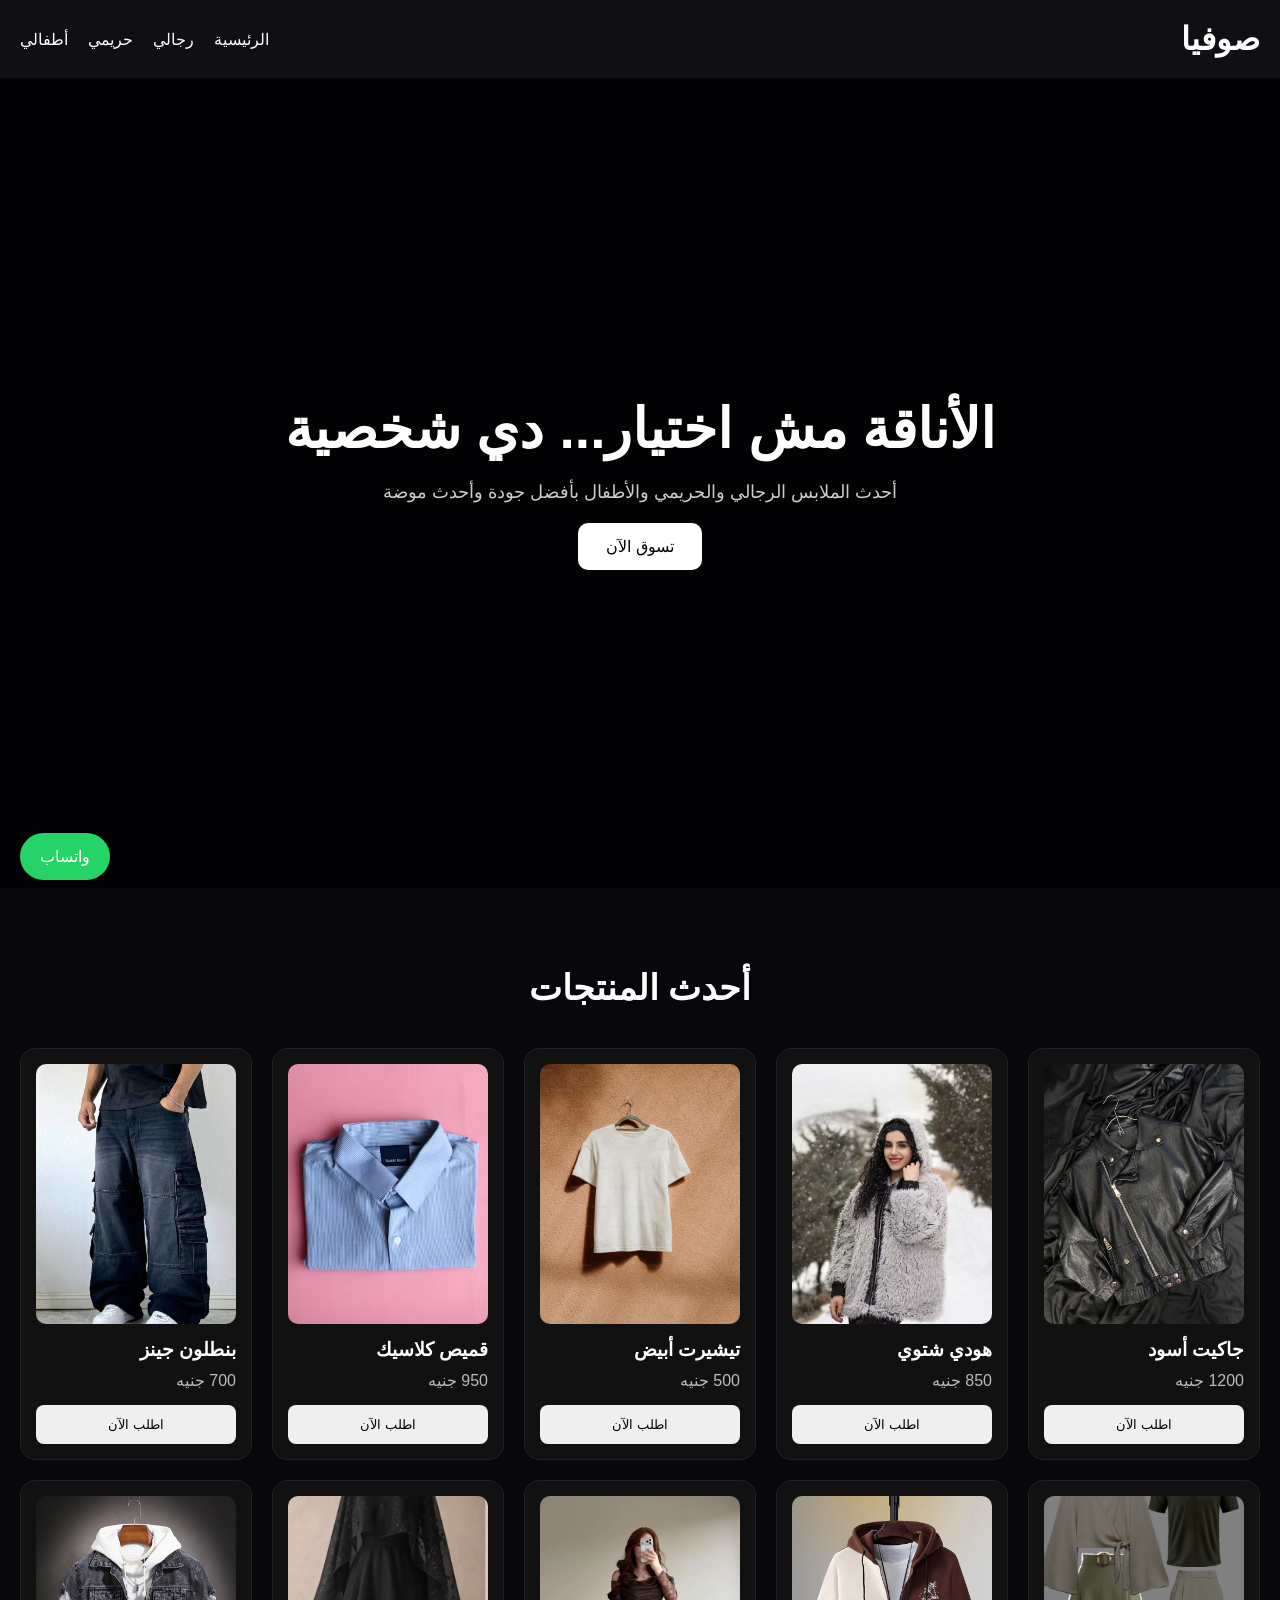
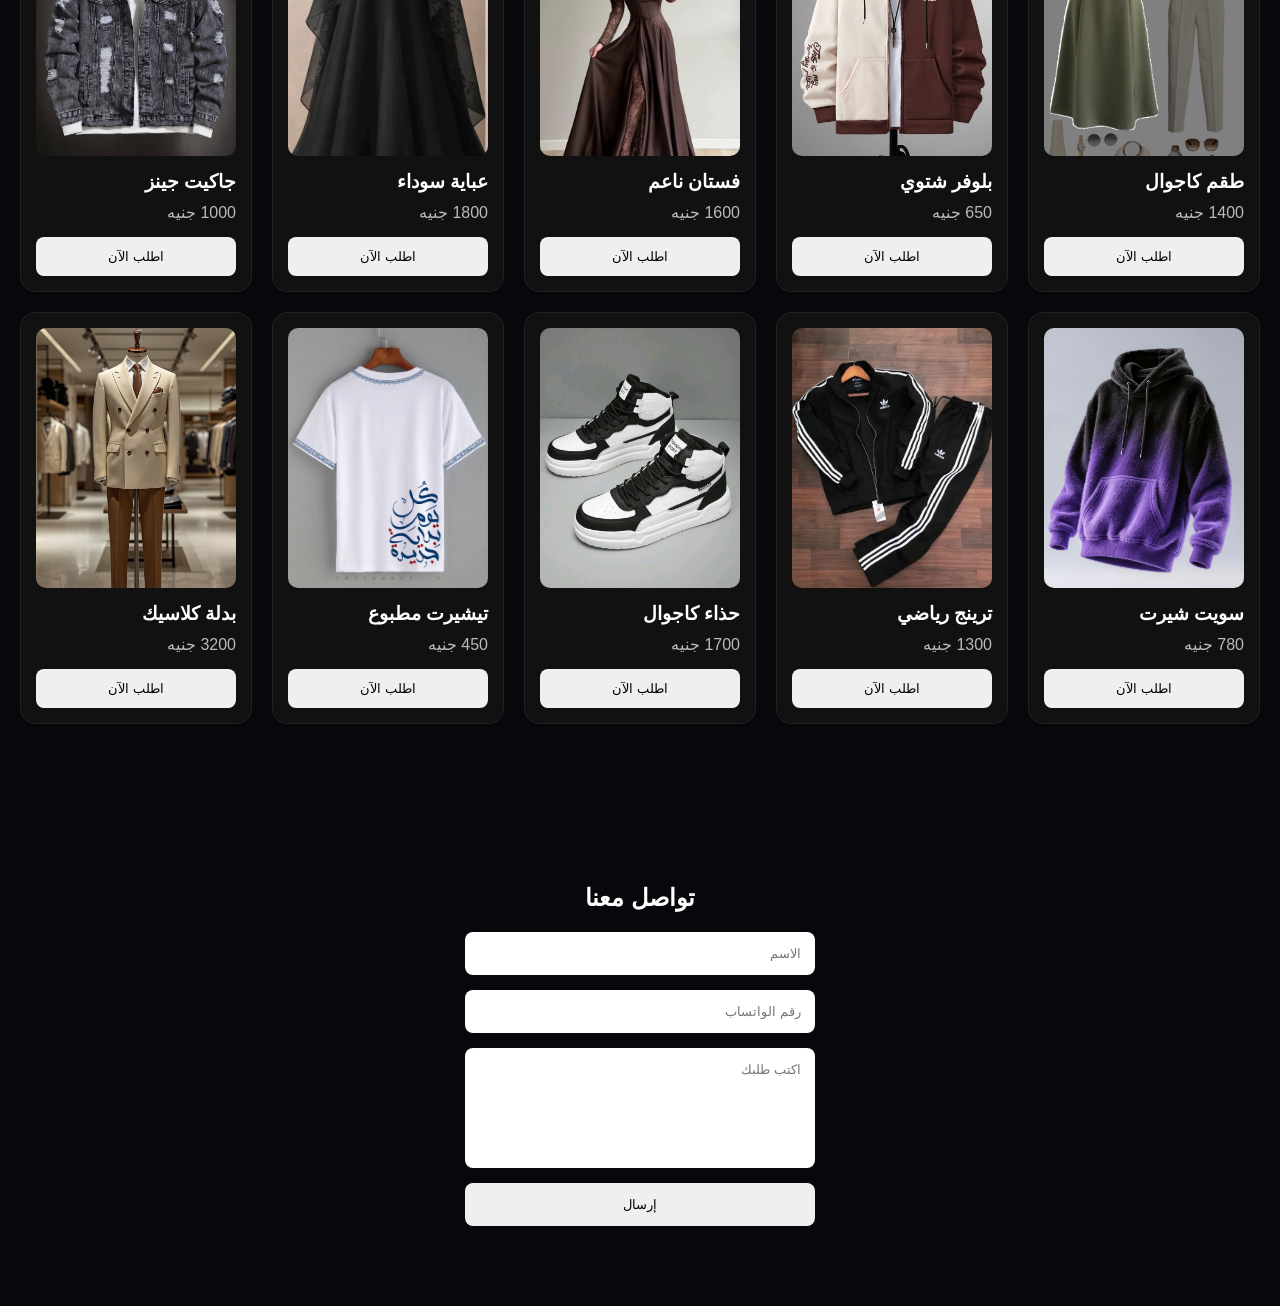
==== index.html @ 775a8ad1 "Add files via upload" ====
<!DOCTYPE html>
<html lang="ar" dir="rtl">

<head>
    <meta charset="UTF-8">

    <meta name="viewport"
    content="width=device-width, initial-scale=1.0">

    <title>
        صوفيا | متجر الأناقة
    </title>

    <link rel="stylesheet"
    href="ml.css">
</head>

<body>

<!-- ============================= -->
<!-- NAVBAR -->
<!-- ============================= -->

<nav class="navbar">

    <div class="logo">

        <h1>
            صوفيا
        </h1>

    </div>

    <ul>

        <li>
            <a href="index.html">
                الرئيسية
            </a>
        </li>

        <li>
            <a href="re.html">
                رجالي
            </a>
        </li>

        <li>
            <a href="ha.html">
                حريمي
            </a>
        </li>

        <li>
            <a href="at.html">
                أطفالي
            </a>
        </li>

    </ul>

</nav>

<!-- ============================= -->
<!-- HERO -->
<!-- ============================= -->

<section class="hero">

    <div class="overlay"></div>

    <div class="hero-content">

        <h2 class="hook">
            الأناقة مش اختيار...
            دي شخصية
        </h2>

        <p>
            أحدث الملابس الرجالي والحريمي والأطفال
            بأفضل جودة وأحدث موضة
        </p>

        <a href="#products"
        class="btn">

            تسوق الآن

        </a>

    </div>

</section>

<!-- ============================= -->
<!-- PRODUCTS -->
<!-- ============================= -->

<section class="products"
id="products">

    <h2 class="section-title">

        أحدث المنتجات

    </h2>

    <div class="grid">

        <!-- PRODUCT -->

        <div class="card">

            <div class="img">
                <img src="ja.avif">
            </div>

            <h3>
                جاكيت أسود
            </h3>

            <p>
                1200 جنيه
            </p>

            <button
            onclick="openModal('جاكيت أسود')">

                اطلب الآن

            </button>

        </div>

        <div class="card">
            <div class="img">
                <img src="ho.avif">
            </div>
            <h3>هودي شتوي</h3>
            <p>850 جنيه</p>
            <button onclick="openModal('هودي شتوي')">
                اطلب الآن
            </button>
        </div>

        <div class="card">
            <div class="img">
                <img src="te.avif">
            </div>
            <h3>تيشيرت أبيض</h3>
            <p>500 جنيه</p>
            <button onclick="openModal('تيشيرت أبيض')">
                اطلب الآن
            </button>
        </div>

        <div class="card">
            <div class="img">
                <img src="aa.avif">
            </div>
            <h3>قميص كلاسيك</h3>
            <p>950 جنيه</p>
            <button onclick="openModal('قميص كلاسيك')">
                اطلب الآن
            </button>
        </div>

        <div class="card">
            <div class="img">
                <img src="ba.jpg">
            </div>
            <h3>بنطلون جينز</h3>
            <p>700 جنيه</p>
            <button onclick="openModal('بنطلون جينز')">
                اطلب الآن
            </button>
        </div>

        <div class="card">
            <div class="img">
                <img src="ka.png">
            </div>
            <h3>طقم كاجوال</h3>
            <p>1400 جنيه</p>
            <button onclick="openModal('طقم كاجوال')">
                اطلب الآن
            </button>
        </div>

        <div class="card">
            <div class="img">
                <img src="bo.jpg">
            </div>
            <h3>بلوفر شتوي</h3>
            <p>650 جنيه</p>
            <button onclick="openModal('بلوفر شتوي')">
                اطلب الآن
            </button>
        </div>

        <div class="card">
            <div class="img">
                <img src="na.webp">
            </div>
            <h3>فستان ناعم</h3>
            <p>1600 جنيه</p>
            <button onclick="openModal('فستان ناعم')">
                اطلب الآن
            </button>
        </div>

        <div class="card">
            <div class="img">
                <img src="aab.jpg">
            </div>
            <h3>عباية سوداء</h3>
            <p>1800 جنيه</p>
            <button onclick="openModal('عباية سوداء')">
                اطلب الآن
            </button>
        </div>

        <div class="card">
            <div class="img">
                <img src="lak.jpg">
            </div>
            <h3>جاكيت جينز</h3>
            <p>1000 جنيه</p>
            <button onclick="openModal('جاكيت جينز')">
                اطلب الآن
            </button>
        </div>

        <div class="card">
            <div class="img">
                <img src="swe.jpg">
            </div>
            <h3>سويت شيرت</h3>
            <p>780 جنيه</p>
            <button onclick="openModal('سويت شيرت')">
                اطلب الآن
            </button>
        </div>

        <div class="card">
            <div class="img">
                <img src="tee.webp">
            </div>
            <h3>ترينج رياضي</h3>
            <p>1300 جنيه</p>
            <button onclick="openModal('ترينج رياضي')">
                اطلب الآن
            </button>
        </div>

        <div class="card">
            <div class="img">
                <img src="hee.jpg">
            </div>
            <h3>حذاء كاجوال</h3>
            <p>1700 جنيه</p>
            <button onclick="openModal('حذاء كاجوال')">
                اطلب الآن
            </button>
        </div>

        <div class="card">
            <div class="img">
                <img src="mat.webp">
            </div>
            <h3>تيشيرت مطبوع</h3>
            <p>450 جنيه</p>
            <button onclick="openModal('تيشيرت مطبوع')">
                اطلب الآن
            </button>
        </div>

        <div class="card">
            <div class="img">
                <img src="bad.jpg">
            </div>
            <h3>بدلة كلاسيك</h3>
            <p>3200 جنيه</p>
            <button onclick="openModal('بدلة كلاسيك')">
                اطلب الآن
            </button>
        </div>

    </div>

</section>

<!-- ============================= -->
<!-- CONTACT -->
<!-- ============================= -->

<section class="contact">

    <h2>

        تواصل معنا

    </h2>

    <form>

        <input type="text"
        placeholder="الاسم">

        <input type="text"
        placeholder="رقم الواتساب">

        <textarea
        placeholder="اكتب طلبك"></textarea>

        <button type="submit">

            إرسال

        </button>

    </form>

</section>

<!-- ============================= -->
<!-- WHATSAPP -->
<!-- ============================= -->

<a class="floating-whatsapp"
href="https://wa.me/201033281934"
target="_blank">

واتساب

</a>

<!-- ============================= -->
<!-- MODAL -->
<!-- ============================= -->

<div class="modal"
id="modal">

    <div class="modal-content">

        <span class="close"
        onclick="closeModal()">

        ×

        </span>

        <h2 id="modalTitle"></h2>

        <p>

            تواصل معنا لإتمام الطلب

        </p>

        <a href="https://wa.me/201033281934"
        target="_blank">

            تأكيد الطلب

        </a>

    </div>

</div>

<script src="ml.js"></script>

</body>
</html>
---- ml.css ----
*{
    margin: 0;
    padding: 0;
    box-sizing: border-box;
    font-family: Arial;
}

body{
    background: #07070c;
    color: white;
}

/* ============================= */
/* NAVBAR */
/* ============================= */

.navbar{
    display: flex;
    justify-content: space-between;
    align-items: center;

    padding: 20px;

    background: #0f0f14;

    position: sticky;
    top: 0;

    z-index: 1000;
}

.logo h1{
    font-size: 32px;
}

.navbar ul{
    display: flex;
    gap: 20px;
    list-style: none;
}

.navbar a{
    text-decoration: none;
    color: white;
    transition: 0.3s;
}

.navbar a:hover{
    color: #bbb;
}

/* ============================= */
/* HERO */
/* ============================= */

.hero{
    height: 90vh;

    display: flex;
    justify-content: center;
    align-items: center;

    text-align: center;

    position: relative;

    background:
    linear-gradient(rgba(0,0,0,.6),
    rgba(0,0,0,.6)),
    url("hero.jpg");

    background-size: cover;
    background-position: center;
}

.hero-content{
    z-index: 2;
}

.hook{
    font-size: 55px;
    margin-bottom: 20px;
}

.hero p{
    color: #ccc;
    font-size: 18px;
    margin-bottom: 20px;
}

.card .img{
    width: 100%;
    height: 260px;
    overflow: hidden;
    border-radius: 10px;
}

.card .img img{
    width: 100%;
    height: 100%;
    object-fit: cover;
    display: block;
}
.btn{
    display: inline-block;

    padding: 14px 28px;

    background: white;
    color: black;

    text-decoration: none;

    border-radius: 10px;

    transition: 0.3s;
}

.btn:hover{
    transform: scale(1.05);
}

/* ============================= */
/* PRODUCTS */
/* ============================= */

.products{
    padding: 80px 20px;
}

.section-title{
    text-align: center;
    margin-bottom: 40px;
    font-size: 35px;
}

.grid{
    display: grid;

    grid-template-columns:
    repeat(auto-fit,minmax(220px,1fr));

    gap: 20px;
}

.card{
    background: #111;

    padding: 15px;

    border-radius: 15px;

    transition: 0.3s;

    border: 1px solid #222;
}

.card:hover{
    transform: translateY(-8px);
}

.img{
    height: 260px;

    background: #222;

    border-radius: 10px;

    margin-bottom: 15px;
}

.card h3{
    margin-bottom: 10px;
}

.card p{
    color: #bbb;
}

.card button{
    width: 100%;

    margin-top: 15px;

    padding: 12px;

    border: none;

    border-radius: 8px;

    cursor: pointer;

    transition: 0.3s;
}

.card button:hover{
    transform: scale(1.03);
}

/* ============================= */
/* CONTACT */
/* ============================= */

.contact{
    padding: 80px 20px;
    text-align: center;
}

.contact h2{
    margin-bottom: 20px;
}

form{
    width: 350px;

    margin: auto;

    display: flex;
    flex-direction: column;

    gap: 15px;
}

input,
textarea{
    padding: 14px;

    border: none;

    border-radius: 8px;

    outline: none;
}

textarea{
    resize: none;
    height: 120px;
}

form button{
    padding: 14px;

    border: none;

    border-radius: 8px;

    cursor: pointer;
}

/* ============================= */
/* WHATSAPP */
/* ============================= */

.floating-whatsapp{
    position: fixed;

    left: 20px;
    bottom: 20px;

    background: #25D366;

    color: white;

    text-decoration: none;

    padding: 14px 20px;

    border-radius: 50px;

    z-index: 1000;
}

/* ============================= */
/* MODAL */
/* ============================= */

.modal{
    position: fixed;

    width: 100%;
    height: 100%;

    background: rgba(0,0,0,.8);

    top: 0;
    left: 0;

    display: none;

    justify-content: center;
    align-items: center;
}

.modal-content{
    background: #111;

    padding: 25px;

    border-radius: 15px;

    width: 320px;

    text-align: center;

    position: relative;
}

.close{
    position: absolute;

    top: 10px;
    left: 15px;

    cursor: pointer;

    font-size: 25px;
}

/* ============================= */
/* MOBILE */
/* ============================= */

@media(max-width:768px){

    .navbar{
        flex-direction: column;
        gap: 15px;
    }

    .hook{
        font-size: 35px;
    }

    .grid{
        grid-template-columns:
        repeat(2,1fr);
    }

    form{
        width: 100%;
    }

    .img{
        height: 180px;
    }
}
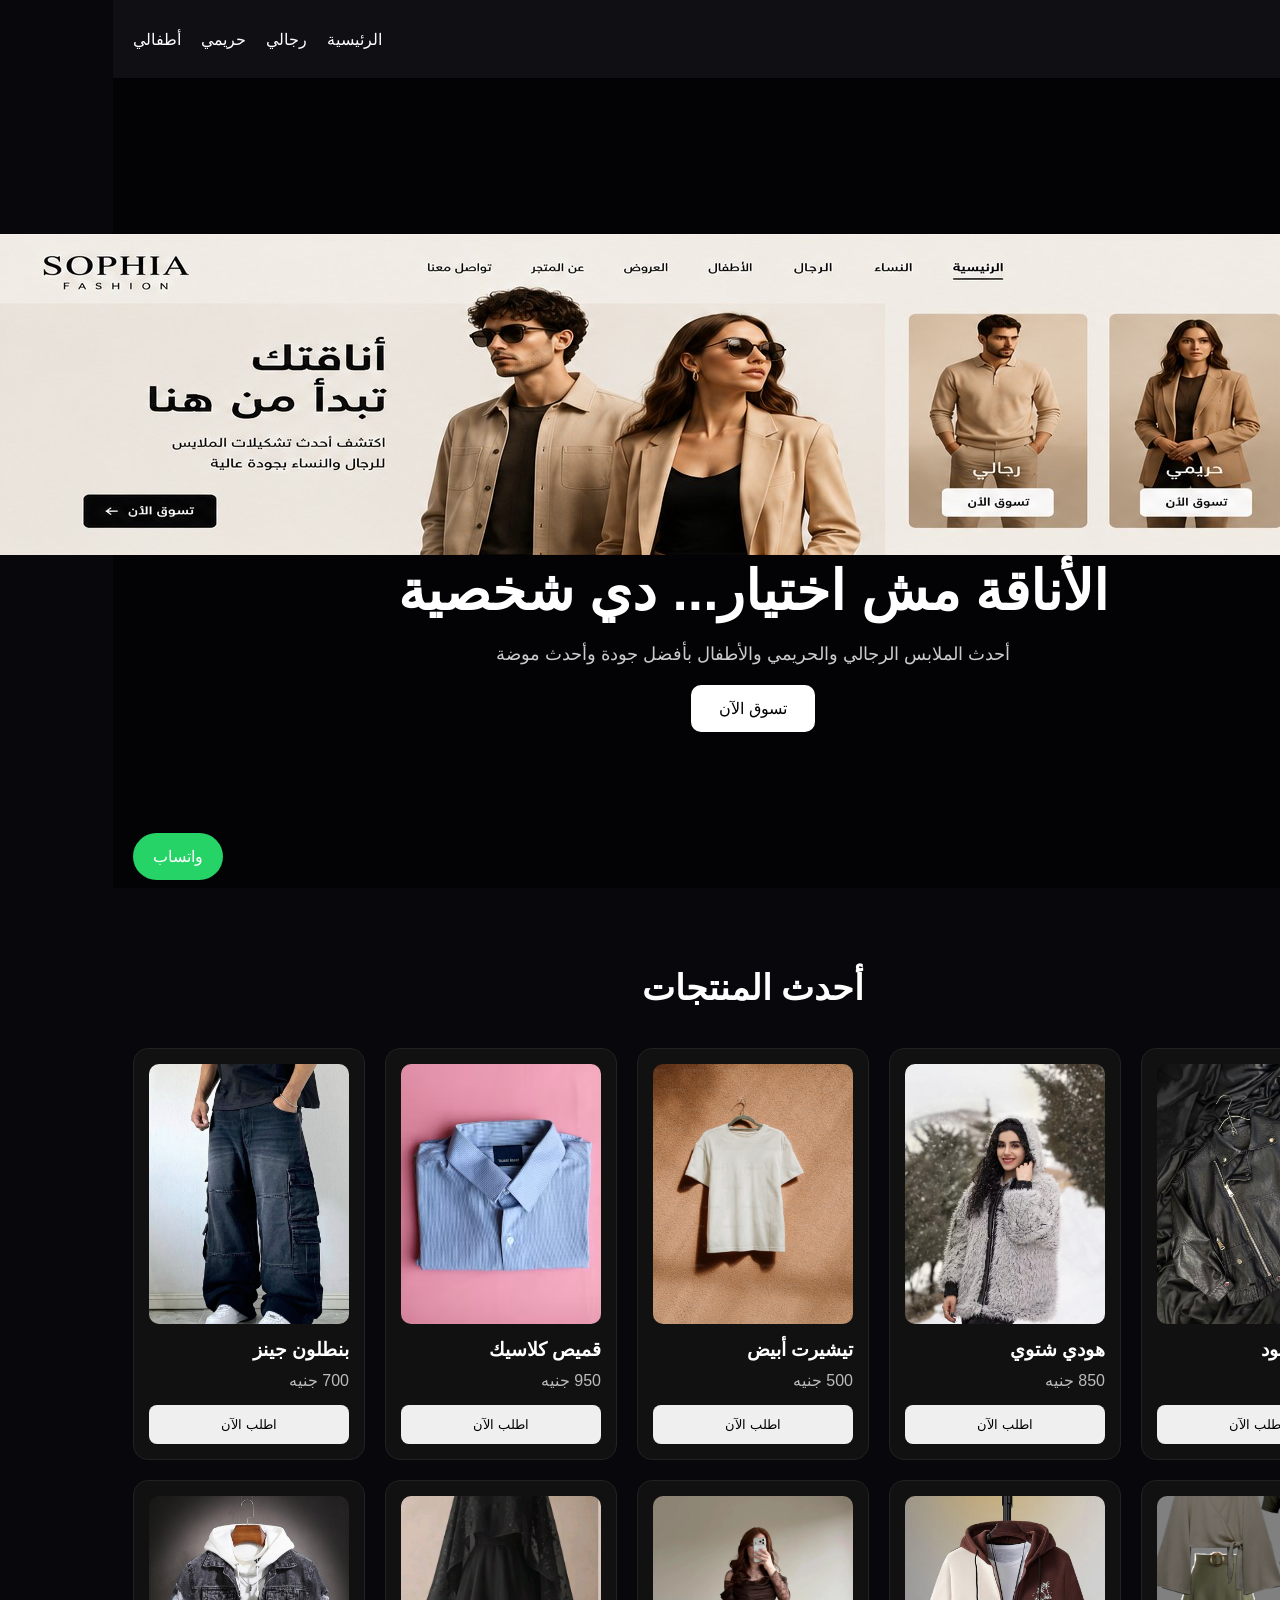
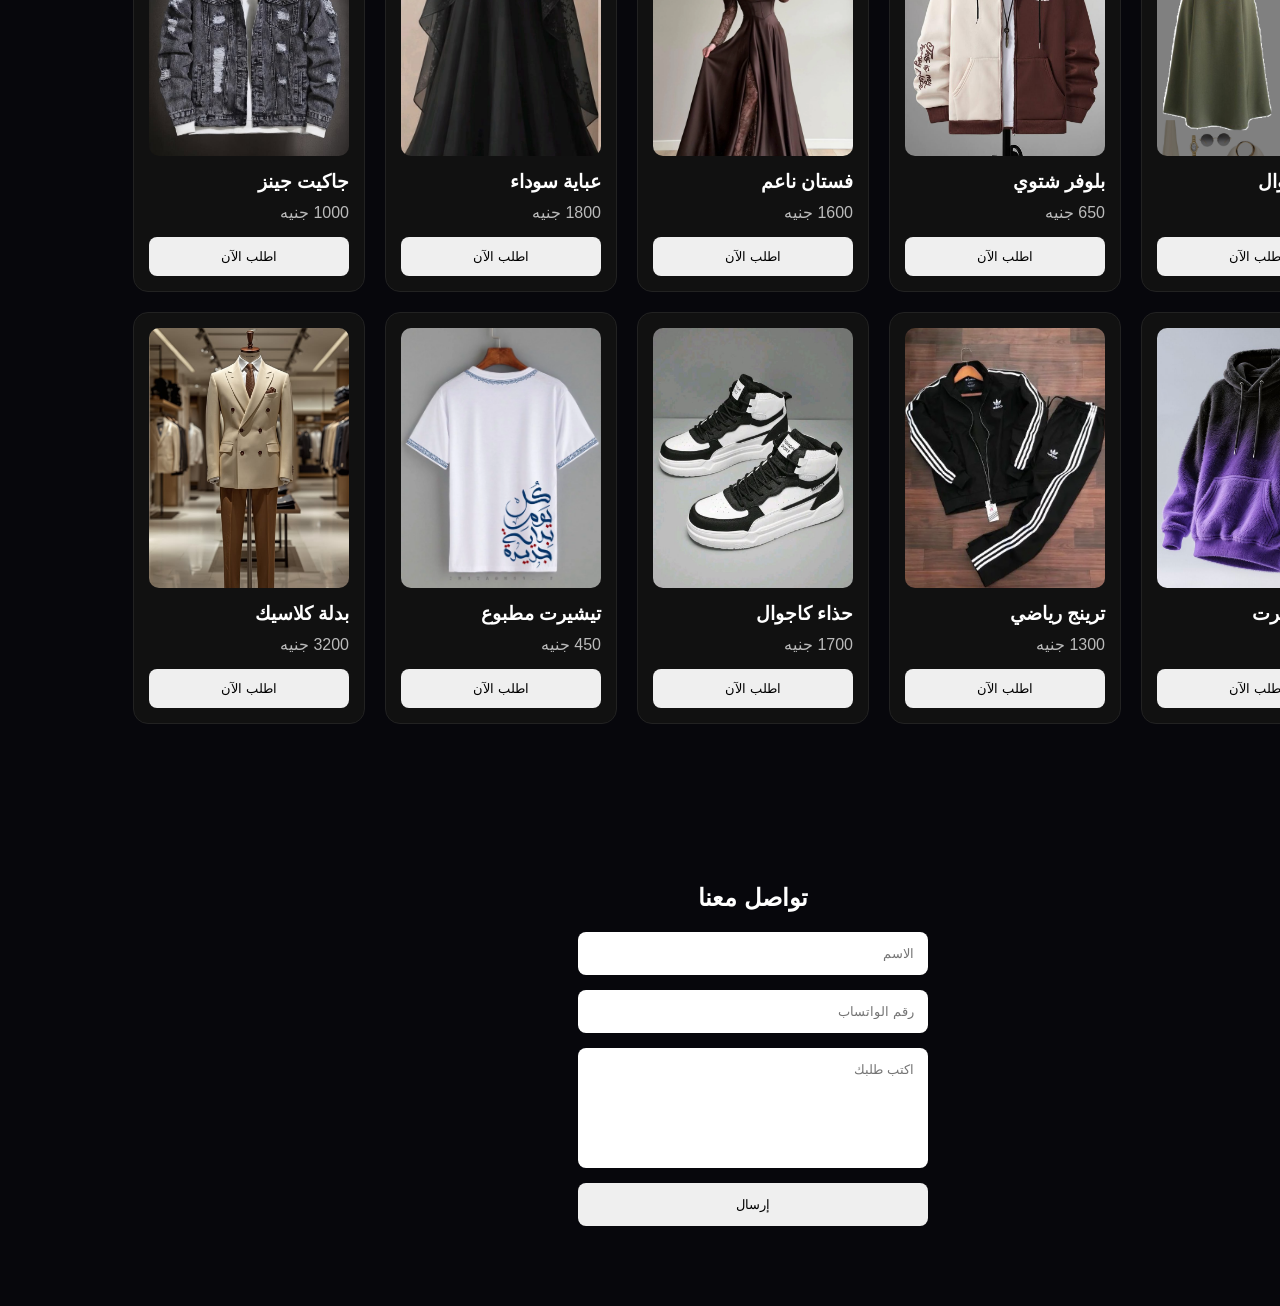
==== commit 85012d99: "Fix HTML formatting and add missing elements" ====
--- a/index.html
+++ b/index.html
@@ -67,10 +67,13 @@
 
 <section class="hero">
 
+    
     <div class="overlay"></div>
 
     <div class="hero-content">
-
+<div class="igm">
+        <img class="hero-img" src="raae.jpg" alt="">
+    </div>  
         <h2 class="hook">
             الأناقة مش اختيار...
             دي شخصية
@@ -373,4 +376,4 @@
 <script src="ml.js"></script>
 
 </body>
-</html>+</html>
